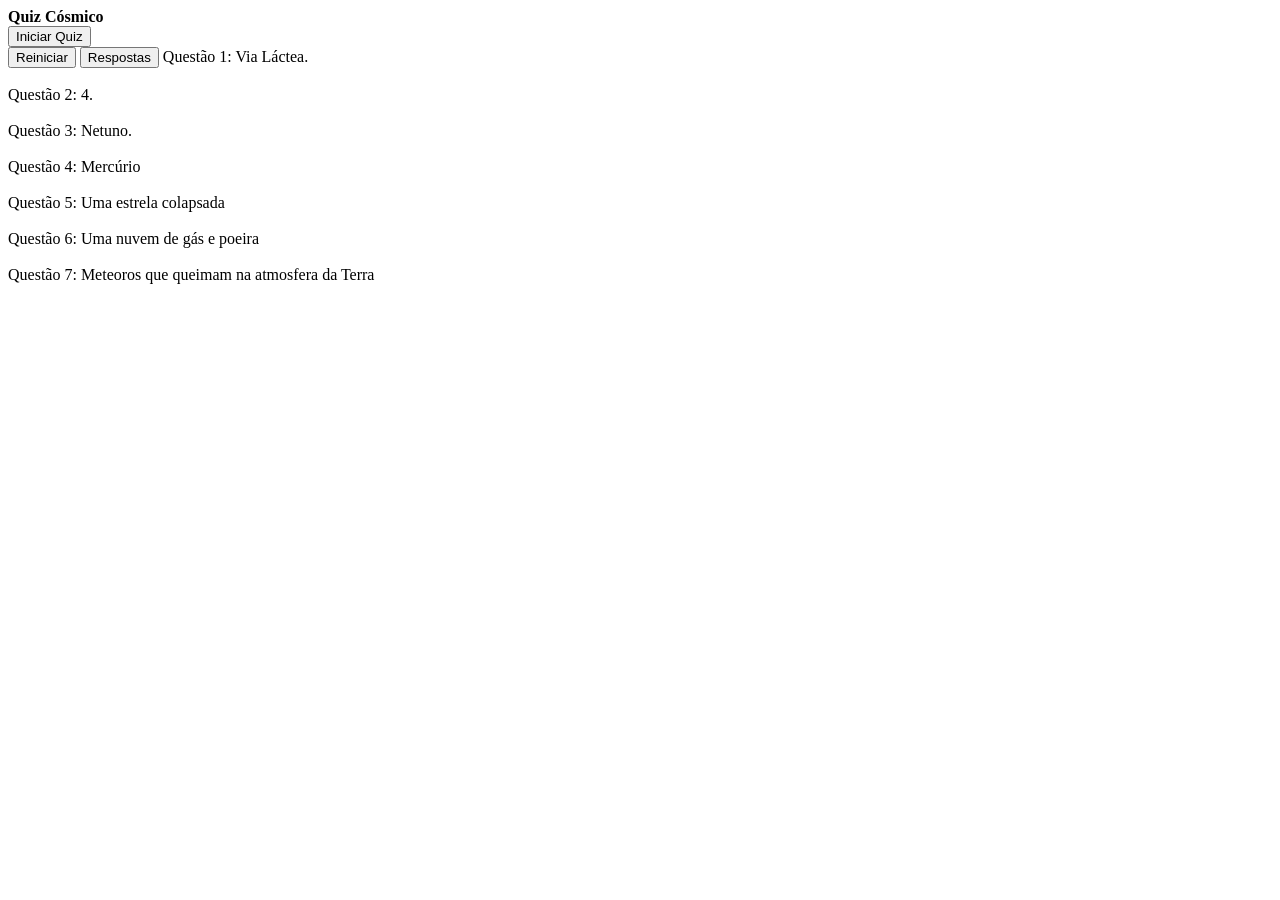
==== index.html @ e5dcd996 "adjust: padronização de código" ====
<!DOCTYPE html>
<html lang="pt-br">
<head>
    <meta charset="UTF-8">
    <meta name="viewport" content="width=device-width, initial-scale=1.0">
    <title>Quiz Cósmico</title>
    <link rel="stylesheet" href="style.css">
    <link href="https://fonts.googleapis.com/css2?family=Montserrat&family=Pacifico&display=swap" rel="stylesheet" />
</head>
<body>
    <div id="Title"><b>Quiz Cósmico</b></div>
    <main>
        <div class="content">
            <span class="spnQtd"></span>
            <span class="question"></span>
            <div class="answer"></div>
        </div>
        <div class="start">
            <span></span>
            <button>Iniciar Quiz</button>
        </div>
        <div class="finish">
            <span></span>
            <button>Reiniciar</button>
            <button class="respBtn">Respostas</button>
            <span class="resposta">
                Questão 1: Via Láctea. <br><br>
                Questão 2: 4. <br><br>
                Questão 3: Netuno. <br><br>
                Questão 4: Mercúrio <br><br>
                Questão 5: Uma estrela colapsada <br><br>
                Questão 6: Uma nuvem de gás e poeira <br><br>
                Questão 7: Meteoros que queimam na atmosfera da Terra
            </span>
        </div>
    </main>

<script src="script.js" type="module"></script>
<script src="qs.js" type="module" defer></script>
</body>
</html>
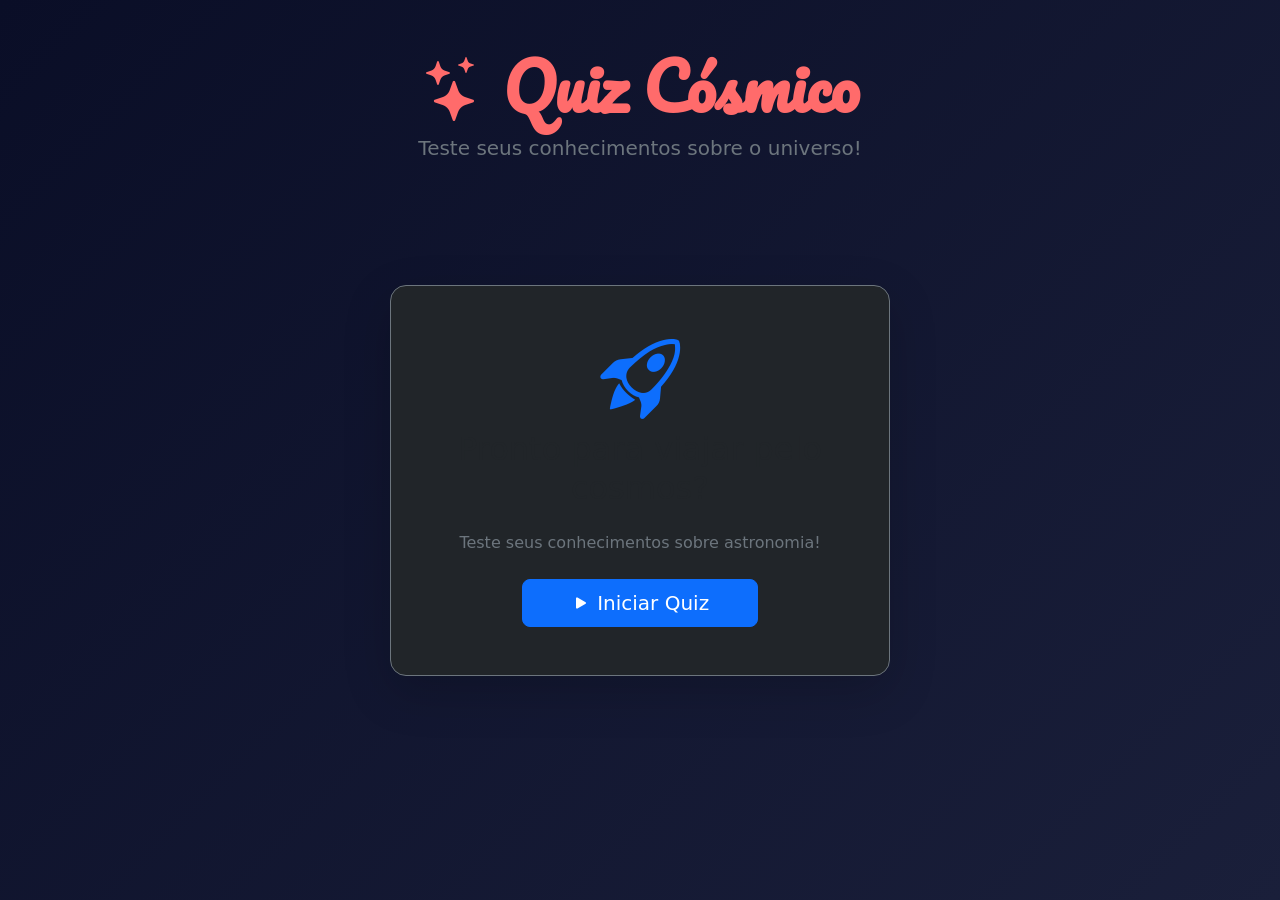
==== commit b3512400: "adjust: organizando em pastas" ====
--- a/index.html
+++ b/index.html
@@ -1,41 +1,77 @@
-<!DOCTYPE html>
-<html lang="pt-br">
-<head>
-    <meta charset="UTF-8">
-    <meta name="viewport" content="width=device-width, initial-scale=1.0">
-    <title>Quiz Cósmico</title>
-    <link rel="stylesheet" href="style.css">
-    <link href="https://fonts.googleapis.com/css2?family=Montserrat&family=Pacifico&display=swap" rel="stylesheet" />
-</head>
-<body>
-    <div id="Title"><b>Quiz Cósmico</b></div>
-    <main>
-        <div class="content">
-            <span class="spnQtd"></span>
-            <span class="question"></span>
-            <div class="answer"></div>
-        </div>
-        <div class="start">
-            <span></span>
-            <button>Iniciar Quiz</button>
-        </div>
-        <div class="finish">
-            <span></span>
-            <button>Reiniciar</button>
-            <button class="respBtn">Respostas</button>
-            <span class="resposta">
-                Questão 1: Via Láctea. <br><br>
-                Questão 2: 4. <br><br>
-                Questão 3: Netuno. <br><br>
-                Questão 4: Mercúrio <br><br>
-                Questão 5: Uma estrela colapsada <br><br>
-                Questão 6: Uma nuvem de gás e poeira <br><br>
-                Questão 7: Meteoros que queimam na atmosfera da Terra
-            </span>
-        </div>
-    </main>
-
-<script src="script.js" type="module"></script>
-<script src="qs.js" type="module" defer></script>
-</body>
+<!DOCTYPE html>
+<html lang="pt-br">
+<head>
+    <meta charset="UTF-8">
+    <meta name="viewport" content="width=device-width, initial-scale=1.0">
+    <title>Quiz Cósmico</title>
+    <link href="https://cdn.jsdelivr.net/npm/bootstrap@5.3.0/dist/css/bootstrap.min.css" rel="stylesheet">
+    <link rel="stylesheet" href="https://cdn.jsdelivr.net/npm/bootstrap-icons@1.11.3/font/bootstrap-icons.min.css">
+    <link href="https://fonts.googleapis.com/css2?family=Montserrat:wght@400;600;700&family=Pacifico&display=swap" rel="stylesheet">
+    <link rel="stylesheet" href="css/style.css">
+</head>
+<body class="bg-dark text-light">
+    <div class="container py-5">
+        <div class="text-center mb-5">
+            <h1 class="display-3 fw-bold" style="font-family: 'Pacifico', cursive; color: #ff6b6b;">
+                <i class="bi bi-stars"></i> Quiz Cósmico <i class="bi bi-planet"></i>
+            </h1>
+            <p class="lead text-secondary">Teste seus conhecimentos sobre o universo!</p>
+        </div>
+
+        <main class="d-flex justify-content-center align-items-center" style="min-height: 60vh;">
+            <div class="content card bg-dark border-secondary shadow-lg" style="display: none; max-width: 800px; width: 100%;">
+                <div class="card-body p-4">
+                    <div class="d-flex justify-content-between align-items-center mb-4">
+                        <span class="spnQtd badge bg-primary fs-5 px-3 py-2">
+                            <i class="bi bi-question-circle"></i> 0/0
+                        </span>
+                    </div>
+                    <div class="question fs-4 fw-semibold mb-4 text-light"></div>
+                    <div class="answer d-flex flex-column gap-3"></div>
+                </div>
+            </div>
+
+            <div class="start card bg-dark border-secondary shadow-lg" style="max-width: 500px; width: 100%;">
+                <div class="card-body text-center p-5">
+                    <i class="bi bi-rocket-takeoff display-1 text-primary mb-3"></i>
+                    <h2 class="mb-4">Pronto para viajar pelo cosmos?</h2>
+                    <p class="text-secondary mb-4">Teste seus conhecimentos sobre astronomia!</p>
+                    <button class="btn btn-primary btn-lg px-5">
+                        <i class="bi bi-play-fill"></i> Iniciar Quiz
+                    </button>
+                </div>
+            </div>
+
+            <div class="finish card bg-dark border-secondary shadow-lg" style="display: none; max-width: 800px; width: 100%;">
+                <div class="card-body text-center p-5">
+                    <i class="bi bi-trophy display-1 text-warning mb-3"></i>
+                    <h2 class="mb-3">Quiz Finalizado!</h2>
+                    <div class="finish-score mb-4">
+                        <span class="display-4 fw-bold text-primary"></span>
+                        <p class="text-secondary mt-2">pontos conquistados</p>
+                    </div>
+
+                    <div class="d-flex gap-3 justify-content-center mb-4">
+                        <button class="btn btn-success btn-lg restart-btn">
+                            <i class="bi bi-arrow-repeat"></i> Reiniciar
+                        </button>
+                        <button class="btn btn-info btn-lg respBtn">
+                            <i class="bi bi-eye"></i> Ver Respostas
+                        </button>
+                    </div>
+
+                    <div class="resposta mt-4 p-3 bg-secondary bg-opacity-25 rounded" style="display: none; text-align: left;">
+                        <h5 class="mb-3"><i class="bi bi-lightbulb"></i> Respostas Corretas:</h5>
+                        <div class="answers-list"></div>
+                    </div>
+                </div>
+            </div>
+        </main>
+    </div>
+
+    <script src="https://cdn.jsdelivr.net/npm/bootstrap@5.3.0/dist/js/bootstrap.bundle.min.js"></script>
+
+    <script src="js/qs.js" type="module"></script>
+    <script src="js/script.js" type="module"></script>
+</body>
 </html>
--- a/css/style.css
+++ b/css/style.css
@@ -0,0 +1,51 @@
+ body {
+    background: linear-gradient(135deg, #0a0e27 0%, #1a1f3a 100%);
+    min-height: 100vh;
+}
+
+.card {
+    border-radius: 1rem;
+    transition: transform 0.3s ease;
+}
+
+.card:hover {
+    transform: translateY(-5px);
+}
+
+@keyframes fadeIn {
+    from {
+        opacity: 0;
+        transform: translateY(20px);
+    }
+    to {
+        opacity: 1;
+        transform: translateY(0);
+    }
+}
+
+.card {
+    animation: fadeIn 0.5s ease-out;
+}
+
+.btn-outline-primary {
+    transition: all 0.3s ease;
+}
+
+.btn-outline-primary:hover {
+    transform: translateX(5px);
+}
+
+@media (max-width: 768px) {
+    .display-3 {
+        font-size: 2rem;
+    }
+
+    .btn-lg {
+        font-size: 1rem;
+        padding: 0.5rem 1rem;
+    }
+
+    .question {
+        font-size: 1.25rem !important;
+    }
+}
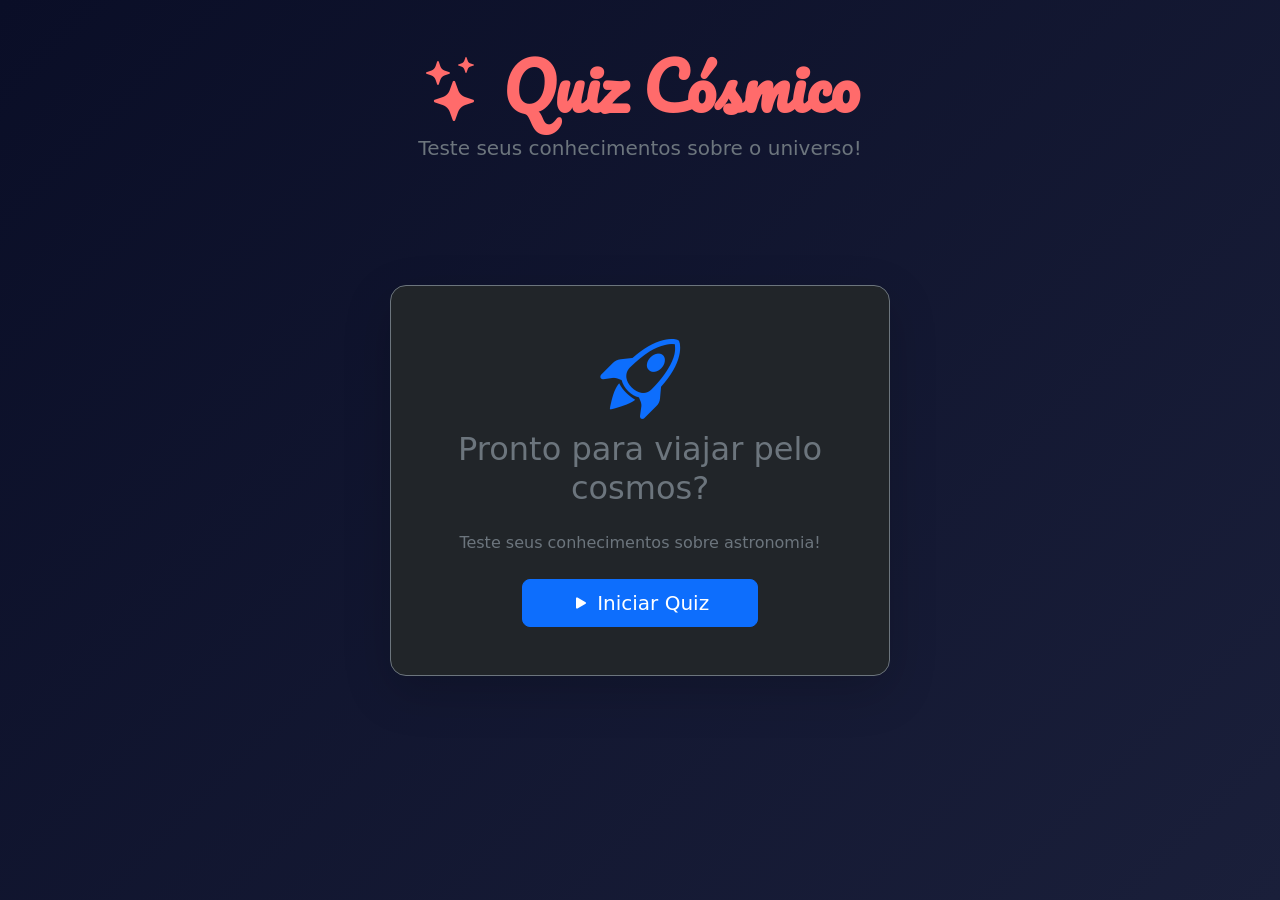
==== commit 74e63bec: "adjust: arrumando bug" ====
--- a/index.html
+++ b/index.html
@@ -34,9 +34,9 @@
             <div class="start card bg-dark border-secondary shadow-lg" style="max-width: 500px; width: 100%;">
                 <div class="card-body text-center p-5">
                     <i class="bi bi-rocket-takeoff display-1 text-primary mb-3"></i>
-                    <h2 class="mb-4">Pronto para viajar pelo cosmos?</h2>
+                    <h2 class="text-secondary mb-4">Pronto para viajar pelo cosmos?</h2>
                     <p class="text-secondary mb-4">Teste seus conhecimentos sobre astronomia!</p>
-                    <button class="btn btn-primary btn-lg px-5">
+                    <button class="btn btn-primary btn-lg px-5" id="start-btn">
                         <i class="bi bi-play-fill"></i> Iniciar Quiz
                     </button>
                 </div>
@@ -52,10 +52,10 @@
                     </div>
 
                     <div class="d-flex gap-3 justify-content-center mb-4">
-                        <button class="btn btn-success btn-lg restart-btn">
+                        <button class="btn btn-success btn-lg" id="restart-btn">
                             <i class="bi bi-arrow-repeat"></i> Reiniciar
                         </button>
-                        <button class="btn btn-info btn-lg respBtn">
+                        <button class="btn btn-info btn-lg" id="respBtn">
                             <i class="bi bi-eye"></i> Ver Respostas
                         </button>
                     </div>
